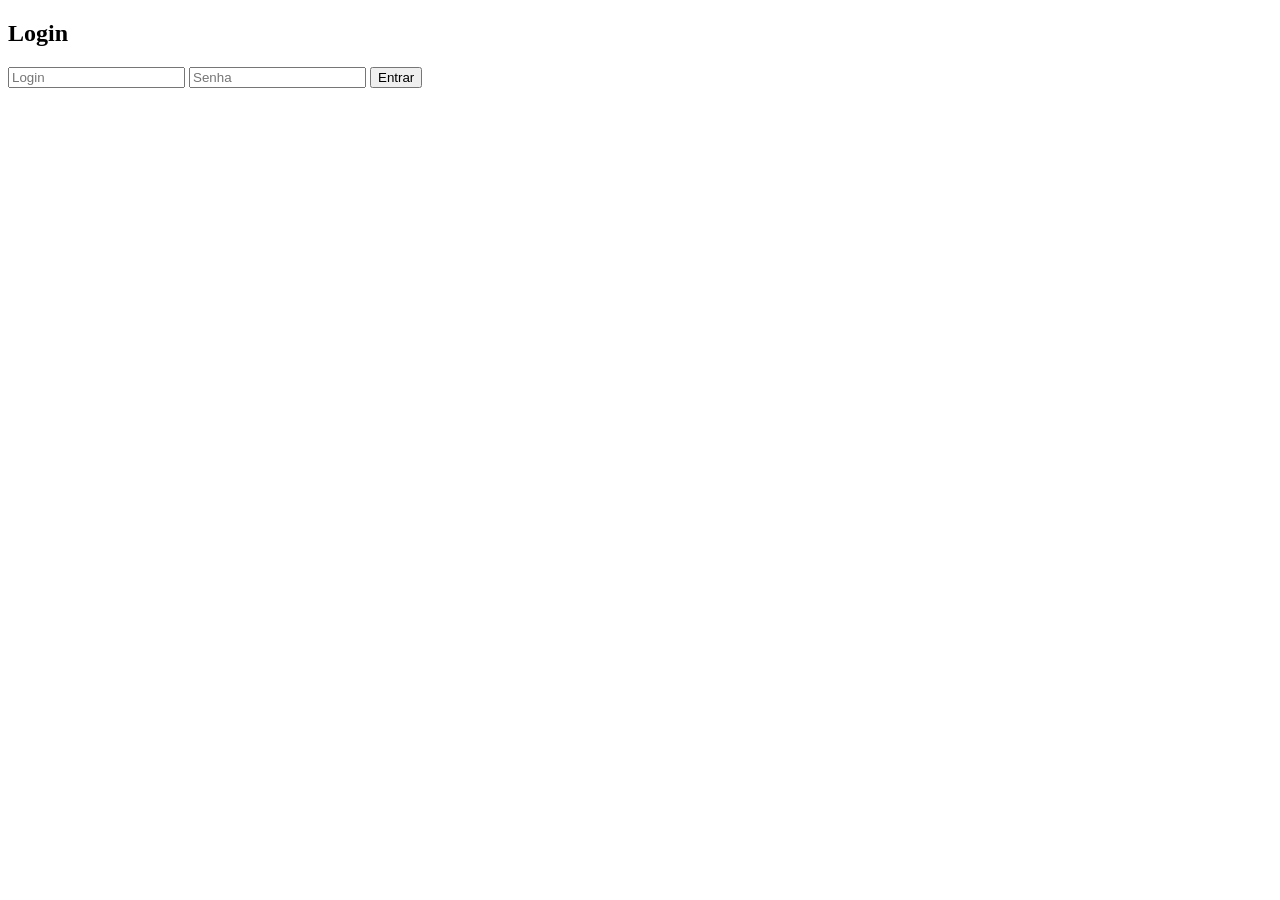
==== registro_movimentacoes/src/main/resources/static/index.html @ 66ba1499 "Implementações Task 3" ====
<!DOCTYPE html>
<html lang="pt-BR">
<head>
    <meta charset="UTF-8">
    <title>Controle Financeiro</title>
</head>
<body>

    <script>
        if (!localStorage.getItem("usuario")) {
            window.location.href = "login.html";
        }
    </script>

    <h1>Lançamentos</h1>

    <button onclick="logout()">Sair</button>

    <hr>

    <h2>Filtros e Relatório</h2>
    
    <label>Data:</label>
    <input type="date" id="filtroData">
    
    <label>Situação:</label>
    <select id="filtroSituacao">
        <option value="">Todas</option>
        <option value="PENDENTE">Pendente</option>
        <option value="PAGO">Pago</option>
    </select>

    <button onclick="filtrar()">Filtrar</button>
    <button onclick="limparFiltros()">Limpar Filtros</button>
    <button onclick="exportarPDF()" style="background-color: #d32f2f; color: white; border: none; padding: 3px 8px; cursor: pointer; margin-left: 10px;">Exportar para PDF</button>

    <hr>

    <h2>Novo / Editar Lançamento</h2>

    <input id="descricao" placeholder="Descrição">
    <input id="valor" type="number" placeholder="Valor">

    <select id="tipo">
        <option value="CREDITO">Crédito</option>
        <option value="DEBITO">Débito</option>
    </select>

    <select id="situacao">
        <option value="PENDENTE">Pendente</option>
        <option value="PAGO">Pago</option>
    </select>

    <button onclick="salvar()">Salvar</button>

    <hr>

    <h2>Lista</h2>

    <table border="1">
        <thead>
            <tr>
                <th>Descrição</th>
                <th>Valor</th>
                <th>Tipo</th>
                <th>Situação</th>
                <th>Ações</th>
            </tr>
        </thead>
        <tbody id="tabela"></tbody>
    </table>

    <script src="js/app.js"></script>

</body>
</html>
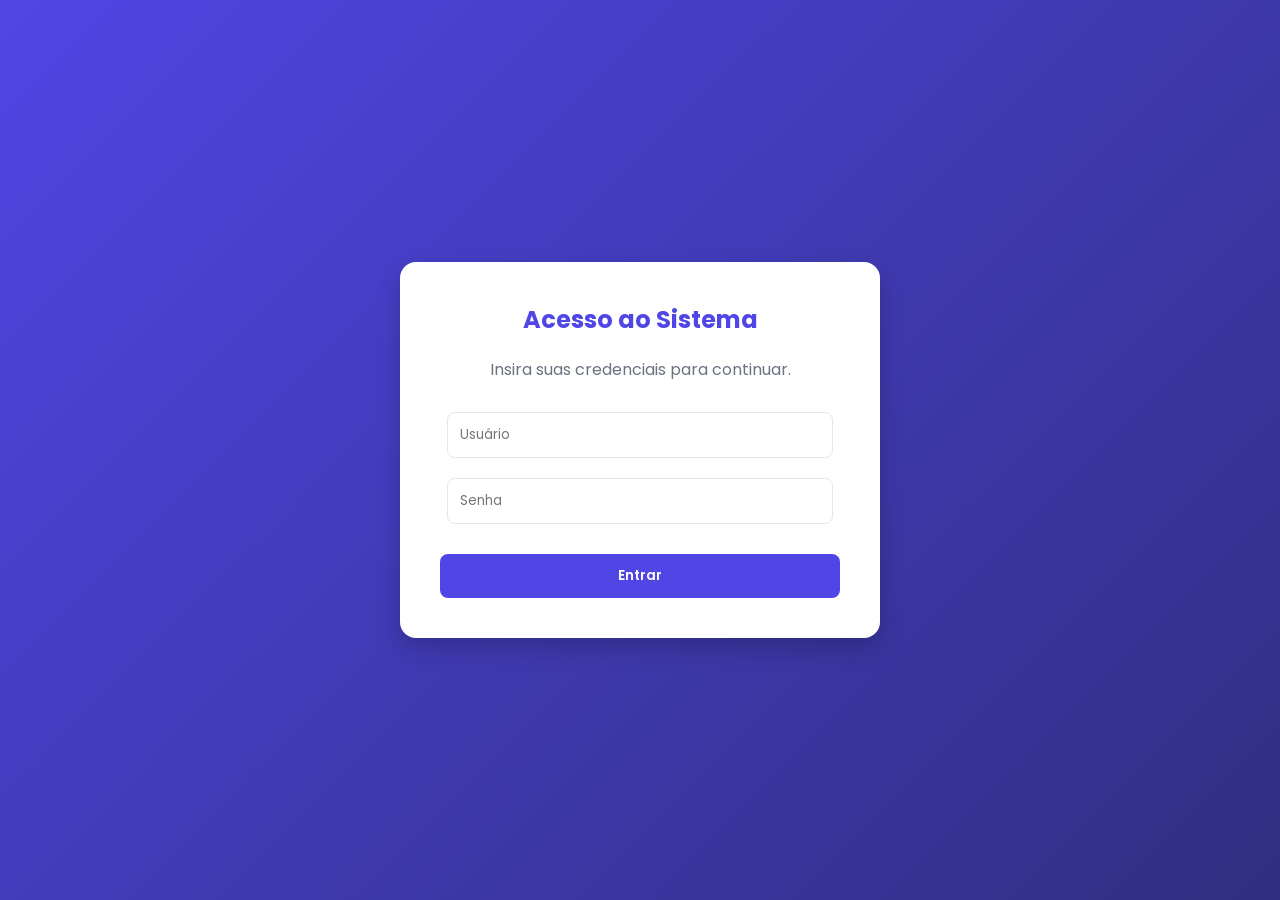
==== commit 904b491d: "Versão final" ====
--- a/registro_movimentacoes/src/main/resources/static/index.html
+++ b/registro_movimentacoes/src/main/resources/static/index.html
@@ -2,7 +2,9 @@
 <html lang="pt-BR">
 <head>
     <meta charset="UTF-8">
-    <title>Controle Financeiro</title>
+    <meta name="viewport" content="width=device-width, initial-scale=1.0">
+    <title>Dashboard Financeiro</title>
+    <link rel="stylesheet" href="css/style.css">
 </head>
 <body>
 
@@ -12,65 +14,104 @@
         }
     </script>
 
-    <h1>Lançamentos</h1>
+    <div class="sidebar">
+        <h2 class="titulo-sistema">Controle Financeiro</h2>
+        
+        <label>Data Início</label>
+        <input type="date" id="filtroDataInicio">
+        
+        <label>Data Fim</label>
+        <input type="date" id="filtroDataFim">
+        
+        <label>Situação</label>
+        <select id="filtroSituacao">
+            <option value="">Todas as Situações</option>
+            <option value="PENDENTE">Pendente</option>
+            <option value="PAGO">Pago</option>
+        </select>
 
-    <button onclick="logout()">Sair</button>
+        <label>Tipo</label>
+        <select id="filtroTipo">
+            <option value="">Todos os Tipos</option>
+            <option value="RECEITA">Receita</option>
+            <option value="DESPESA">Despesa</option>
+        </select>
 
-    <hr>
+        <button onclick="filtrar()">Aplicar Filtros</button>
+        <button class="outline" style="color: white; border-color: #475569;" onclick="limparFiltros()">Limpar Filtros</button>
+        
+        <div style="margin-top: auto;">
+            <button class="danger" onclick="exportarPDF()">📄 Exportar PDF</button>
+        </div>
+    </div>
 
-    <h2>Filtros e Relatório</h2>
-    
-    <label>Data:</label>
-    <input type="date" id="filtroData">
-    
-    <label>Situação:</label>
-    <select id="filtroSituacao">
-        <option value="">Todas</option>
-        <option value="PENDENTE">Pendente</option>
-        <option value="PAGO">Pago</option>
-    </select>
+    <div class="main-content">
+        
+        <div class="top-bar">
+            <button class="outline" onclick="logout()">Sair do Sistema</button>
+        </div>
 
-    <button onclick="filtrar()">Filtrar</button>
-    <button onclick="limparFiltros()">Limpar Filtros</button>
-    <button onclick="exportarPDF()" style="background-color: #d32f2f; color: white; border: none; padding: 3px 8px; cursor: pointer; margin-left: 10px;">Exportar para PDF</button>
+        <div class="card">
+            <h3>Novo Lançamento</h3>
+            <div class="form-row">
+                <div class="form-group" style="flex: 2;">
+                    <label>Descrição</label>
+                    <input id="descricao" placeholder="Ex: Mensalidade Internet">
+                </div>
+                <div class="form-group">
+                    <label>Valor (R$)</label>
+                    <input id="valor" type="number" placeholder="0.00">
+                </div>
+                <div class="form-group">
+                    <label>Data</label>
+                    <input type="date" id="dataLancamento">
+                </div>
+            </div>
+            <div class="form-row">
+                <div class="form-group">
+                    <label>E-mail (Notificação)</label>
+                    <input id="emailDestino" type="email" placeholder="seuemail@exemplo.com">
+                </div>
+                <div class="form-group">
+                    <label>Tipo</label>
+                    <select id="tipo">
+                        <option value="RECEITA">Receita</option>
+                        <option value="DESPESA">Despesa</option>
+                    </select>
+                </div>
+                <div class="form-group">
+                    <label>Situação</label>
+                    <select id="situacao">
+                        <option value="PENDENTE">Pendente</option>
+                        <option value="PAGO">Pago</option>
+                    </select>
+                </div>
+            </div>
+            <div style="text-align: right;">
+                <button onclick="salvar()">Salvar Lançamento</button>
+            </div>
+        </div>
 
-    <hr>
+        <div class="card">
+            <h3>Histórico de Movimentações</h3>
+            <table>
+                <thead>
+                    <tr>
+                        <th>Descrição</th>
+                        <th>Data</th>
+                        <th>Valor</th>
+                        <th>Tipo</th>
+                        <th>Situação</th>
+                        <th>Ações</th>
+                    </tr>
+                </thead>
+                <tbody id="tabela"></tbody>
+            </table>
+        </div>
 
-    <h2>Novo / Editar Lançamento</h2>
+    </div>
 
-    <input id="descricao" placeholder="Descrição">
-    <input id="valor" type="number" placeholder="Valor">
-
-    <select id="tipo">
-        <option value="CREDITO">Crédito</option>
-        <option value="DEBITO">Débito</option>
-    </select>
-
-    <select id="situacao">
-        <option value="PENDENTE">Pendente</option>
-        <option value="PAGO">Pago</option>
-    </select>
-
-    <button onclick="salvar()">Salvar</button>
-
-    <hr>
-
-    <h2>Lista</h2>
-
-    <table border="1">
-        <thead>
-            <tr>
-                <th>Descrição</th>
-                <th>Valor</th>
-                <th>Tipo</th>
-                <th>Situação</th>
-                <th>Ações</th>
-            </tr>
-        </thead>
-        <tbody id="tabela"></tbody>
-    </table>
-
-    <script src="js/app.js"></script>
+    <script src="js/app.js?v=4"></script>
 
 </body>
 </html>
--- a/registro_movimentacoes/src/main/resources/static/css/style.css
+++ b/registro_movimentacoes/src/main/resources/static/css/style.css
@@ -0,0 +1,184 @@
+@import url('https://fonts.googleapis.com/css2?family=Poppins:wght@300;400;500;600;700&display=swap');
+
+:root {
+    --primary: #4f46e5; /* Azul Indigo vibrante */
+    --primary-hover: #4338ca;
+    --danger: #ef4444;
+    --danger-hover: #dc2626;
+    --bg-main: #f3f4f6; /* Fundo cinza bem claro */
+    --sidebar-bg: #1e293b; /* Fundo da barra lateral escuro */
+    --card-bg: #ffffff;
+    --text-dark: #1f2937;
+    --text-light: #f8fafc;
+    --border: #e5e7eb;
+}
+
+body {
+    font-family: 'Poppins', sans-serif;
+    margin: 0;
+    padding: 0;
+    background-color: var(--bg-main);
+    color: var(--text-dark);
+    display: flex;
+    min-height: 100vh;
+}
+
+/* TELA DE LOGIN */
+body.login-screen {
+    justify-content: center;
+    align-items: center;
+    background: linear-gradient(135deg, var(--primary) 0%, #312e81 100%);
+}
+
+.login-card {
+    background: var(--card-bg);
+    padding: 40px;
+    border-radius: 16px;
+    box-shadow: 0 10px 25px rgba(0, 0, 0, 0.2);
+    width: 100%;
+    max-width: 400px;
+    text-align: center;
+}
+
+.login-card h2 { margin-top: 0; color: var(--primary); }
+.login-card input { width: 90%; margin-bottom: 20px; }
+.login-card button { width: 100%; margin-top: 10px; }
+
+/* SISTEMA INTERNO */
+
+/* Barra Lateral (Esquerda Fixa) */
+.sidebar {
+    width: 280px;
+    background-color: var(--sidebar-bg);
+    color: var(--text-light);
+    position: fixed;
+    height: 100vh;
+    padding: 30px 20px;
+    box-sizing: border-box;
+    display: flex;
+    flex-direction: column;
+    box-shadow: 4px 0 10px rgba(0,0,0,0.1);
+}
+
+.sidebar h2.titulo-sistema {
+    text-align: center; 
+    font-size: 1.4rem;
+    margin-top: 0;
+    padding-bottom: 20px;
+    border-bottom: 1px solid #334155;
+    margin-bottom: 30px;
+}
+
+.sidebar label {
+    font-size: 0.85rem;
+    color: #94a3b8;
+    margin-bottom: 5px;
+    display: block;
+}
+
+.sidebar input, .sidebar select {
+    width: 100%;
+    box-sizing: border-box;
+    margin-bottom: 20px;
+    background-color: #334155;
+    color: white;
+    border: 1px solid #475569;
+}
+
+.sidebar button {
+    width: 100%;
+    margin-bottom: 10px;
+}
+
+/* Área Principal (Direita) */
+.main-content {
+    margin-left: 280px; 
+    padding: 40px;
+    width: calc(100% - 280px);
+    box-sizing: border-box;
+}
+
+.top-bar {
+    display: flex;
+    justify-content: flex-end;
+    margin-bottom: 30px;
+}
+
+/* Cartões Brancos */
+.card {
+    background: var(--card-bg);
+    padding: 30px;
+    border-radius: 12px;
+    box-shadow: 0 4px 6px rgba(0, 0, 0, 0.05);
+    margin-bottom: 30px;
+}
+
+.card h3 { margin-top: 0; border-bottom: 2px solid var(--bg-main); padding-bottom: 10px;}
+
+/* Inputs e Formulários Padrão */
+.form-row {
+    display: flex;
+    gap: 20px;
+    flex-wrap: wrap;
+    margin-bottom: 20px;
+}
+
+.form-group {
+    flex: 1;
+    display: flex;
+    flex-direction: column;
+    min-width: 180px;
+}
+
+label { font-weight: 500; margin-bottom: 8px; font-size: 0.9rem;}
+input, select {
+    padding: 12px;
+    border: 1px solid var(--border);
+    border-radius: 8px;
+    font-family: 'Poppins', sans-serif;
+    outline: none;
+}
+input:focus, select:focus { border-color: var(--primary); }
+
+/* Botões */
+button {
+    background-color: var(--primary);
+    color: white;
+    border: none;
+    padding: 12px 20px;
+    border-radius: 8px;
+    font-weight: 600;
+    cursor: pointer;
+    font-family: 'Poppins', sans-serif;
+    transition: 0.3s;
+}
+button:hover { background-color: var(--primary-hover); transform: translateY(-1px); }
+button.danger { background-color: var(--danger); }
+button.danger:hover { background-color: var(--danger-hover); }
+button.outline { background-color: transparent; border: 1px solid var(--primary); color: var(--primary); }
+button.outline:hover { background-color: var(--primary); color: white; }
+
+/* Tabela (Espaçada e Centralizada) */
+table {
+    width: 100%;
+    border-collapse: collapse;
+    margin: 0 auto; 
+}
+
+th, td {
+    padding: 18px 15px; 
+    text-align: center; 
+    border-bottom: 1px solid var(--border);
+}
+
+th {
+    background-color: var(--bg-main);
+    color: #4b5563;
+    text-transform: uppercase;
+    font-size: 0.85rem;
+    letter-spacing: 0.05em;
+}
+
+tr:hover { background-color: #f8fafc; }
+
+.acoes-btn button { padding: 6px 12px; font-size: 0.8rem; margin: 0 4px; }
